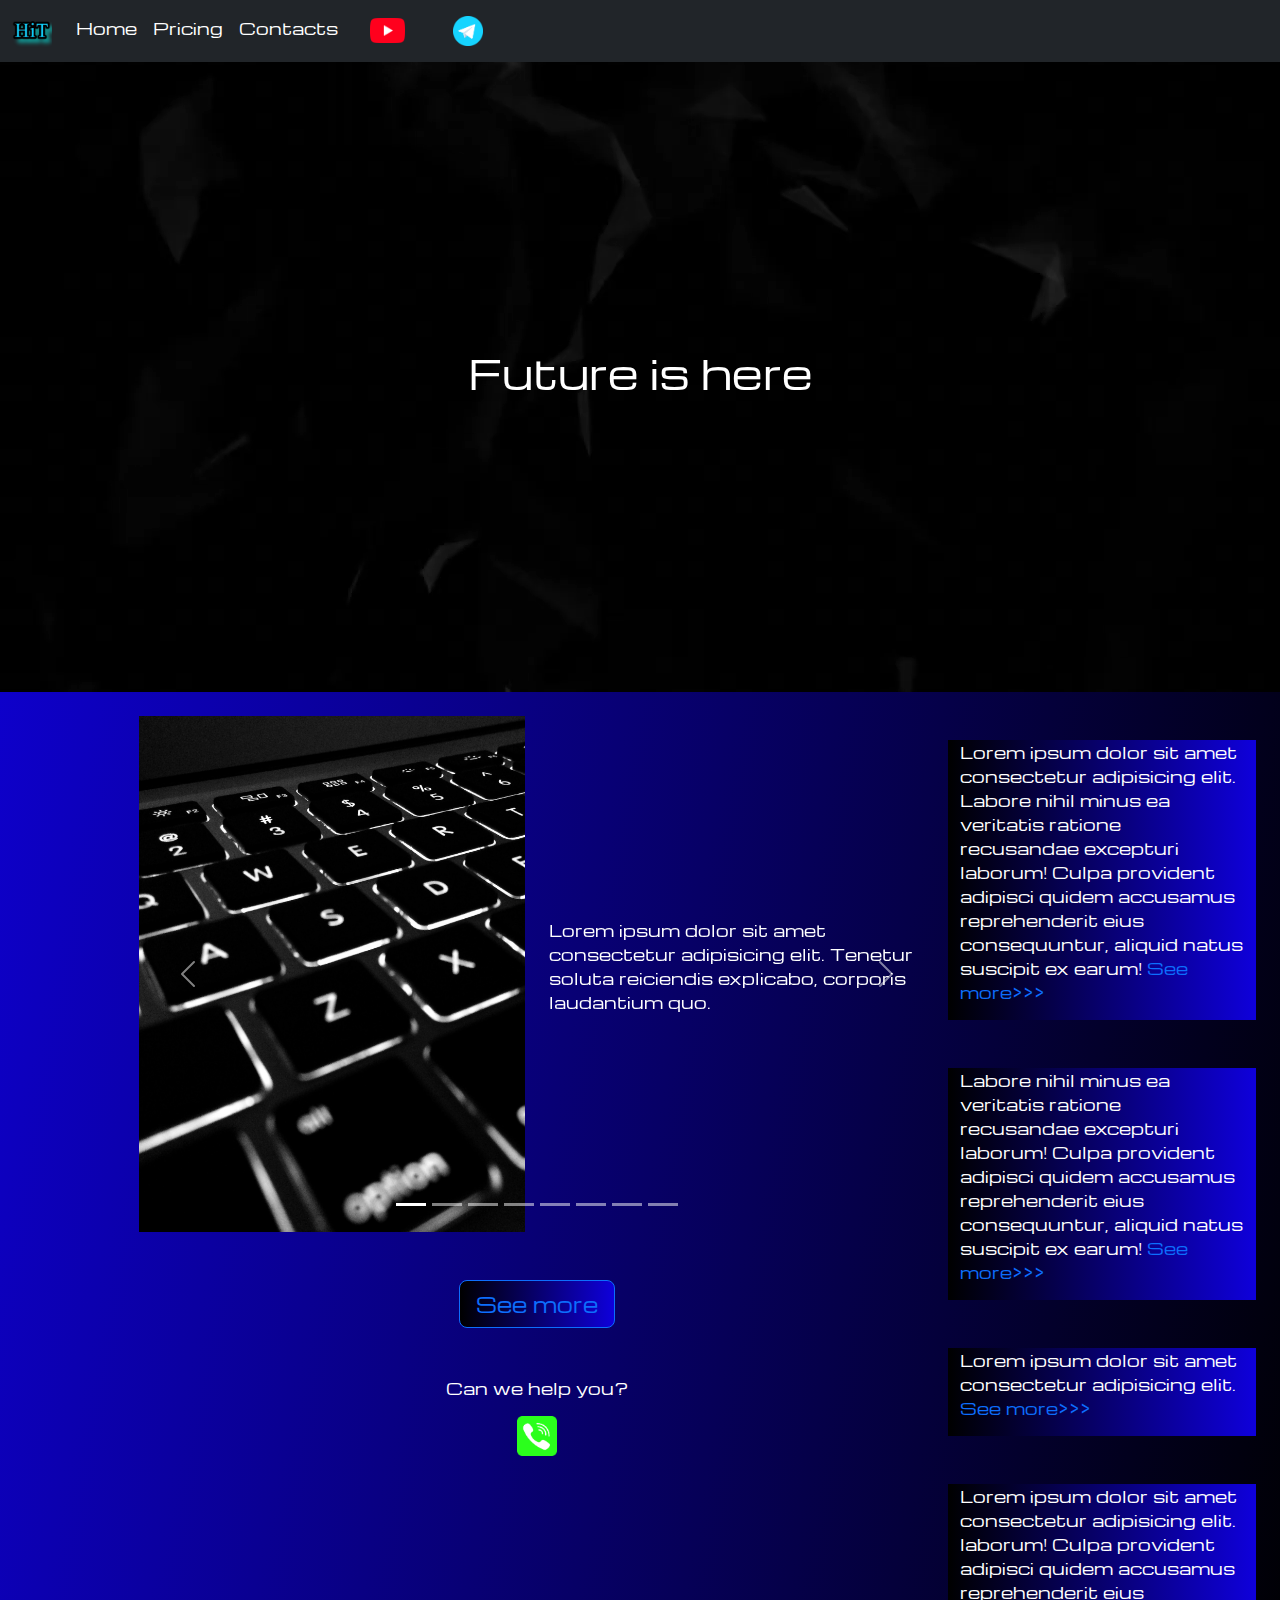
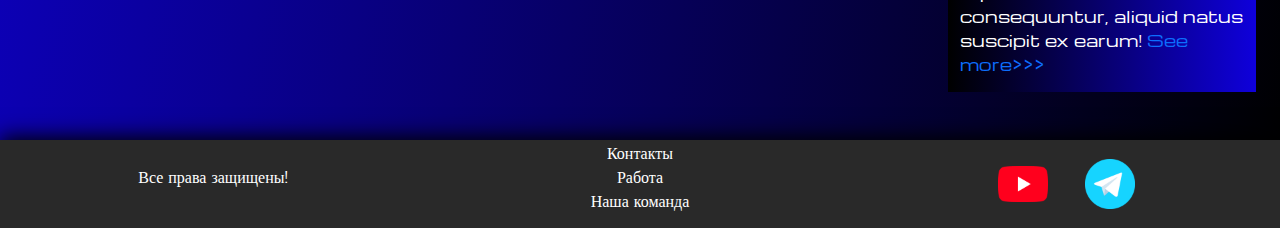
==== index.html @ a12cf963 "Add files via upload" ====
<!DOCTYPE html>
<html lang="en">
  <head>
    <meta charset="UTF-8" />
    <meta name="viewport" content="width=device-width, initial-scale=1.0" />
    <link
      href="https://cdn.jsdelivr.net/npm/bootstrap@5.3.3/dist/css/bootstrap.min.css"
      rel="stylesheet"
      integrity="sha384-QWTKZyjpPEjISv5WaRU9OFeRpok6YctnYmDr5pNlyT2bRjXh0JMhjY6hW+ALEwIH"
      crossorigin="anonymous"
    />
    <link rel="stylesheet" href="source/styles/mycss.css" />
    <link rel="stylesheet" href="source/styles/bgvideo.css">

    <link rel="apple-touch-icon" sizes="180x180" href="source/files//apple-touch-icon.png">
    <link rel="icon" type="image/png" sizes="32x32" href="source/files//favicon-32x32.png">
    <link rel="icon" type="image/png" sizes="16x16" href="source/files//favicon-16x16.png">
    <link rel="manifest" href="source/files//site.webmanifest">
    <title>HiT</title>
  </head>
  <body>
    <header>
      <nav class="navbar navbar-expand-lg bg-dark">
        <div class="container-fluid">
          <a class="navbar-brand disabled" aria-disabled="true"
            ><img src="source/images/logo.png" alt="..."
          /></a>
          <button
            class="navbar-toggler"
            type="button"
            data-bs-toggle="collapse"
            data-bs-target="#navbarNav"
            aria-controls="navbarNav"
            aria-expanded="false"
            aria-label="Toggle navigation"
          >
            <span class="navbar-toggler-icon"></span>
          </button>
          <div class="collapse navbar-collapse" id="navbarNav">
            <ul class="navbar-nav">
              <li class="nav-item">
                <a class="nav-link active" aria-current="page" href="/"
                  >Home</a
                >
              </li>
              <li class="nav-item">
                <a class="nav-link" href="pricing.html">Pricing</a>
              </li>
              <li class="nav-item">
                <a class="nav-link" href="pricing.html">Contacts</a>
              </li>
              <li class="nav-item">
                <a class="nav-link" href="pricing.html">
                  <img
                    style="width: 35px; margin-inline: 1em"
                    src="source/images/yt.png"
                    alt=""
                  />
                </a>
              </li>
              <li class="nav-item">
                <a class="nav-link" href="pricing.html">
                    <img
                      style="width: 30px; margin-inline: 1em"
                      src="source/images/tg.png"
                      alt=""
                  />
                </a>
              </li>
            </ul>
          </div>
        </div>
      </nav>
    </header>

    <section>
      <div class="bg-video">
        <video src="source/files/Видео фон для сайта   Абстрактный черный.mp4" type="video/mp4" autoplay muted loop></video>
        <div class="video-text">
          <h1>Future is here</h1>
        </div>
      </div>

      <div class="container-fluid mt-4 mb-4">
        <div class="row px-4">
          <div class="col-lg-1"></div>
          <div class="col-lg-8 col-md-12">
            <div class="row">

              <div id="carouselExampleIndicators" class="carousel slide">
                <div class="carousel-indicators">
                  <button
                    type="button"
                    data-bs-target="#carouselExampleIndicators"
                    data-bs-slide-to="0"
                    class="active"
                    aria-current="true"
                    aria-label="Slide 1"
                  ></button>
                  <button
                    type="button"
                    data-bs-target="#carouselExampleIndicators"
                    data-bs-slide-to="1"
                    aria-label="Slide 2"
                  ></button>
                  <button
                    type="button"
                    data-bs-target="#carouselExampleIndicators"
                    data-bs-slide-to="2"
                    aria-label="Slide 3"
                  ></button>
                  <button
                    type="button"
                    data-bs-target="#carouselExampleIndicators"
                    data-bs-slide-to="3"
                    aria-label="Slide 4"
                  ></button>
                  <button
                    type="button"
                    data-bs-target="#carouselExampleIndicators"
                    data-bs-slide-to="4"
                    aria-label="Slide 5"
                  ></button>
                  <button
                    type="button"
                    data-bs-target="#carouselExampleIndicators"
                    data-bs-slide-to="5"
                    aria-label="Slide 6"
                  ></button>
                  <button
                    type="button"
                    data-bs-target="#carouselExampleIndicators"
                    data-bs-slide-to="6"
                    aria-label="Slide 7"
                  ></button>
                  <button
                    type="button"
                    data-bs-target="#carouselExampleIndicators"
                    data-bs-slide-to="7"
                    aria-label="Slide 8"
                  ></button>
                </div>
                <div class="carousel-inner">
                  <div class="carousel-item active">
                    <div class="d-block w-100">
                      <div class="row">
                        <div class="col-lg-6 col-md-6">
                          <img
                            src="source/images/acc.png"
                            class="w-100"
                            alt="..."
                          />
                        </div>
                        <div class="col-lg-6 col-md-6 slide-text">
                          <p>
                            Lorem ipsum dolor sit amet consectetur adipisicing
                            elit. Tenetur soluta reiciendis explicabo, corporis
                            laudantium quo.
                          </p>
                        </div>
                      </div>
                    </div>
                  </div>
                  <div class="carousel-item">
                    <div class="d-block w-100">
                      <div class="row">
                        <div class="col-lg-6 col-md-6">
                          <img
                            src="source/images/controller.png"
                            class="w-100"
                            alt="..."
                          />
                        </div>
                        <div class="col-lg-6 col-md-6 slide-text">
                          <p>
                            Lorem ipsum dolor sit amet consectetur adipisicing
                            elit. Tenetur soluta reiciendis explicabo, corporis
                            laudantium quo.
                          </p>
                        </div>
                      </div>
                    </div>
                  </div>
                  <div class="carousel-item">
                    <div class="d-block w-100">
                      <div class="row">
                        <div class="col-lg-6 col-md-6">
                          <img
                            src="source/images/gaming pc.png"
                            class="w-100"
                            alt="..."
                          />
                        </div>
                        <div class="col-lg-6 col-md-6 slide-text">
                          <p>
                            Lorem ipsum dolor sit amet consectetur adipisicing
                            elit. Tenetur soluta reiciendis explicabo, corporis
                            laudantium quo.
                          </p>
                        </div>
                      </div>
                    </div>
                  </div>
                  <div class="carousel-item">
                    <div class="d-block w-100">
                      <div class="row">
                        <div class="col-lg-6 col-md-6">
                          <img
                            src="source/images/cpu.png"
                            class="w-100"
                            alt="..."
                          />
                        </div>
                        <div class="col-lg-6 col-md-6 slide-text">
                          <p>
                            Lorem ipsum dolor sit amet consectetur adipisicing
                            elit. Tenetur soluta reiciendis explicabo, corporis
                            laudantium quo.
                          </p>
                        </div>
                      </div>
                    </div>
                  </div>
                  <div class="carousel-item">
                    <div class="d-block w-100">
                      <div class="row">
                        <div class="col-lg-6 col-md-6">
                          <img
                            src="source/images/laptop.png"
                            class="w-100"
                            alt="..."
                          />
                        </div>
                        <div class="col-lg-6 col-md-6 slide-text">
                          <p>
                            Lorem ipsum dolor sit amet consectetur adipisicing
                            elit. Tenetur soluta reiciendis explicabo, corporis
                            laudantium quo.
                          </p>
                        </div>
                      </div>
                    </div>
                  </div>
                  <div class="carousel-item">
                    <div class="d-block w-100">
                      <div class="row">
                        <div class="col-lg-6 col-md-6">
                          <img
                            src="source/images/gpu.png"
                            class="w-100"
                            alt="..."
                          />
                        </div>
                        <div class="col-lg-6 col-md-6 slide-text">
                          <p>
                            Lorem ipsum dolor sit amet consectetur adipisicing
                            elit. Tenetur soluta reiciendis explicabo, corporis
                            laudantium quo.
                          </p>
                        </div>
                      </div>
                    </div>
                  </div>
                  <div class="carousel-item">
                    <div class="d-block w-100">
                      <div class="row">
                        <div class="col-lg-6 col-md-6">
                          <img
                            src="source/images/vr.png"
                            class="w-100"
                            alt="..."
                          />
                        </div>
                        <div class="col-lg-6 col-md-6 slide-text">
                          <p>
                            Lorem ipsum dolor sit amet consectetur adipisicing
                            elit. Tenetur soluta reiciendis explicabo, corporis
                            laudantium quo.
                          </p>
                        </div>
                      </div>
                    </div>
                  </div>
                  <div class="carousel-item">
                    <div class="d-block w-100">
                      <div class="row">
                        <div class="col-lg-6 col-md-6">
                          <img
                            src="source/images/other.png"
                            class="w-100"
                            alt="..."
                          />
                        </div>
                        <div class="col-lg-6 col-md-6 slide-text">
                          <p>
                            Lorem ipsum dolor sit amet consectetur adipisicing
                            elit. Tenetur soluta reiciendis explicabo, corporis
                            laudantium quo.
                          </p>
                        </div>
                      </div>
                    </div>
                  </div>
                </div>
                <button
                  class="carousel-control-prev"
                  type="button"
                  data-bs-target="#carouselExampleIndicators"
                  data-bs-slide="prev"
                >
                  <span
                    class="carousel-control-prev-icon"
                    aria-hidden="true"
                  ></span>
                  <span class="visually-hidden">Previous</span>
                </button>
                <button
                  class="carousel-control-next"
                  type="button"
                  data-bs-target="#carouselExampleIndicators"
                  data-bs-slide="next"
                >
                  <span
                    class="carousel-control-next-icon"
                    aria-hidden="true"
                  ></span>
                  <span class="visually-hidden">Next</span>
                </button>
              </div>

              <div class="col-lg-12 col-md-12 text-center mt-4">
                <button type="button" class="btn btn-outline-primary btn-lg my-4">See more</button>
              </div>
              <div class="col-lg-12 col-md-12 text-center mt-4">
                <a href="#"><p>Can we help you?</p></a>
              </div>
              <div class="col-lg-12 col-md-12 text-center">
                <a href="#"><img class="call-anim" style="width: 40px;" src="source/images/phone.png" alt="..."></a>
              </div>
            </div>
          </div>
          <div class="col-lg-3 col-md-12">
            <div class="row">
              <div class="col-lg-12 sidebar my-4">
                <p>
                  Lorem ipsum dolor sit amet consectetur adipisicing elit.
                  Labore nihil minus ea veritatis ratione recusandae excepturi
                  laborum! Culpa provident adipisci quidem accusamus
                  reprehenderit eius consequuntur, aliquid natus suscipit ex
                  earum! <a href="#">See more>>></a>
                </p>
              </div>
              <div class="col-lg-12 sidebar my-4">
                <p>
                  Labore nihil minus ea veritatis ratione recusandae excepturi
                  laborum! Culpa provident adipisci quidem accusamus
                  reprehenderit eius consequuntur, aliquid natus suscipit ex
                  earum! <a href="#">See more>>></a>
                </p>
              </div>
              <div class="col-lg-12 sidebar my-4">
                <p>
                  Lorem ipsum dolor sit amet consectetur adipisicing elit.
                  <a href="#">See more>>></a>
                </p>
              </div>
              <div class="col-lg-12 sidebar my-4">
                <p>
                  Lorem ipsum dolor sit amet consectetur adipisicing elit.
                  laborum! Culpa provident adipisci quidem accusamus
                  reprehenderit eius consequuntur, aliquid natus suscipit ex
                  earum! <a href="#">See more>>></a>
                </p>
              </div>
            </div>
          </div>
        </div>
      </div>
    </section>

    <footer>
      <div class="container-fluid">
        <div class="row">
          <div class="col-lg-4 col-md-12 footer-text text-center">
            <p>Все права защищены!</p>
          </div>
          <div class="col-lg-4 col-md-12 footer-text text-center">
            <p>Контакты<br />Работа<br />Наша команда</p>
          </div>
          <div class="col-lg-4 col-md-12 footer-images text-center">
            <a href="#"
              ><img
                style="width: 50px; margin-inline: 1em"
                src="source/images/yt.png"
                alt=""
            /></a>
            <a href="#"
              ><img
                style="width: 50px; margin-inline: 1em"
                src="source/images/tg.png"
                alt=""
            /></a>
          </div>
        </div>
      </div>
    </footer>

    <script
      src="https://cdn.jsdelivr.net/npm/bootstrap@5.3.3/dist/js/bootstrap.bundle.min.js"
      integrity="sha384-YvpcrYf0tY3lHB60NNkmXc5s9fDVZLESaAA55NDzOxhy9GkcIdslK1eN7N6jIeHz"
      crossorigin="anonymous"
    ></script>
  </body>
</html>
---- source/styles/mycss.css ----
@import url('https://fonts.googleapis.com/css?family=Michroma&display=swap');

body {
    background: linear-gradient(100deg, #0f00db 0%, #000000 100%);
    font-family: Michroma, serif;
}

p {
    color: white;
}

a {
    text-decoration: none;
}

header {
    box-shadow: 0px 3px 20px 0px #000000;
}

.nav-link {
    color: white;
}

.navbar-nav .nav-link.active {
    color: white;
}

.navbar-brand img {
    width: 40px;
}

.navbar-toggler {
    background-color: white;
    color: darkgrey;
}

.card {
    box-shadow: 5px 7px 16px 0px #000000;
    background: linear-gradient(270deg, #0f00db 0%, #000000 100%);
    color: white;
}

.btn-outline-primary {
    background: linear-gradient(270deg, #0f00db 0%, #000000 100%);
}

.sidebar {
    color: white;
    background: linear-gradient(270deg, #0f00db 0%, #000000 100%);
}

.card a {
    text-decoration: none;
    color: white;
}

.slide-text,
.footer-text {
    color: white;
    margin: auto auto;
}

.footer-images {
    margin: auto auto;
}

footer {
    background-color: rgb(41, 41, 41);
    box-shadow: 0px -3px 20px 0px #000000;
    color: white;
    margin-top: 3px;
}

.call-anim {
    animation: myAnim 1.5s ease 0s infinite normal forwards;
}

@keyframes myAnim {
	0%,
	100% {
		transform: translateX(0%);
		transform-origin: 50% 50%;
	}

	15% {
		transform: translateX(-30px) rotate(-6deg);
	}

	30% {
		transform: translateX(15px) rotate(6deg);
	}

	45% {
		transform: translateX(-15px) rotate(-3.6deg);
	}

	60% {
		transform: translateX(9px) rotate(2.4deg);
	}

	75% {
		transform: translateX(-6px) rotate(-1.2deg);
	}
}

@media (max-width: 755) {
    .carousel-indicators {
        display: none;
    }
}
---- source/styles/bgvideo.css ----
.bg-video {
    width: 100%;
    height: 70vh;
    position: relative;
    display: flex;
    justify-content: center;
    align-items: center;
}

.bg-video video {
    width: 100%;
    height: 70vh;
    position: absolute;
    top: 0;
    left: 0;
    object-fit: cover;
    z-index: 2;
    background-color: rgba(0, 0, 0, 0.232);
}

.video-text {
    color: white;
    z-index: 2;
}
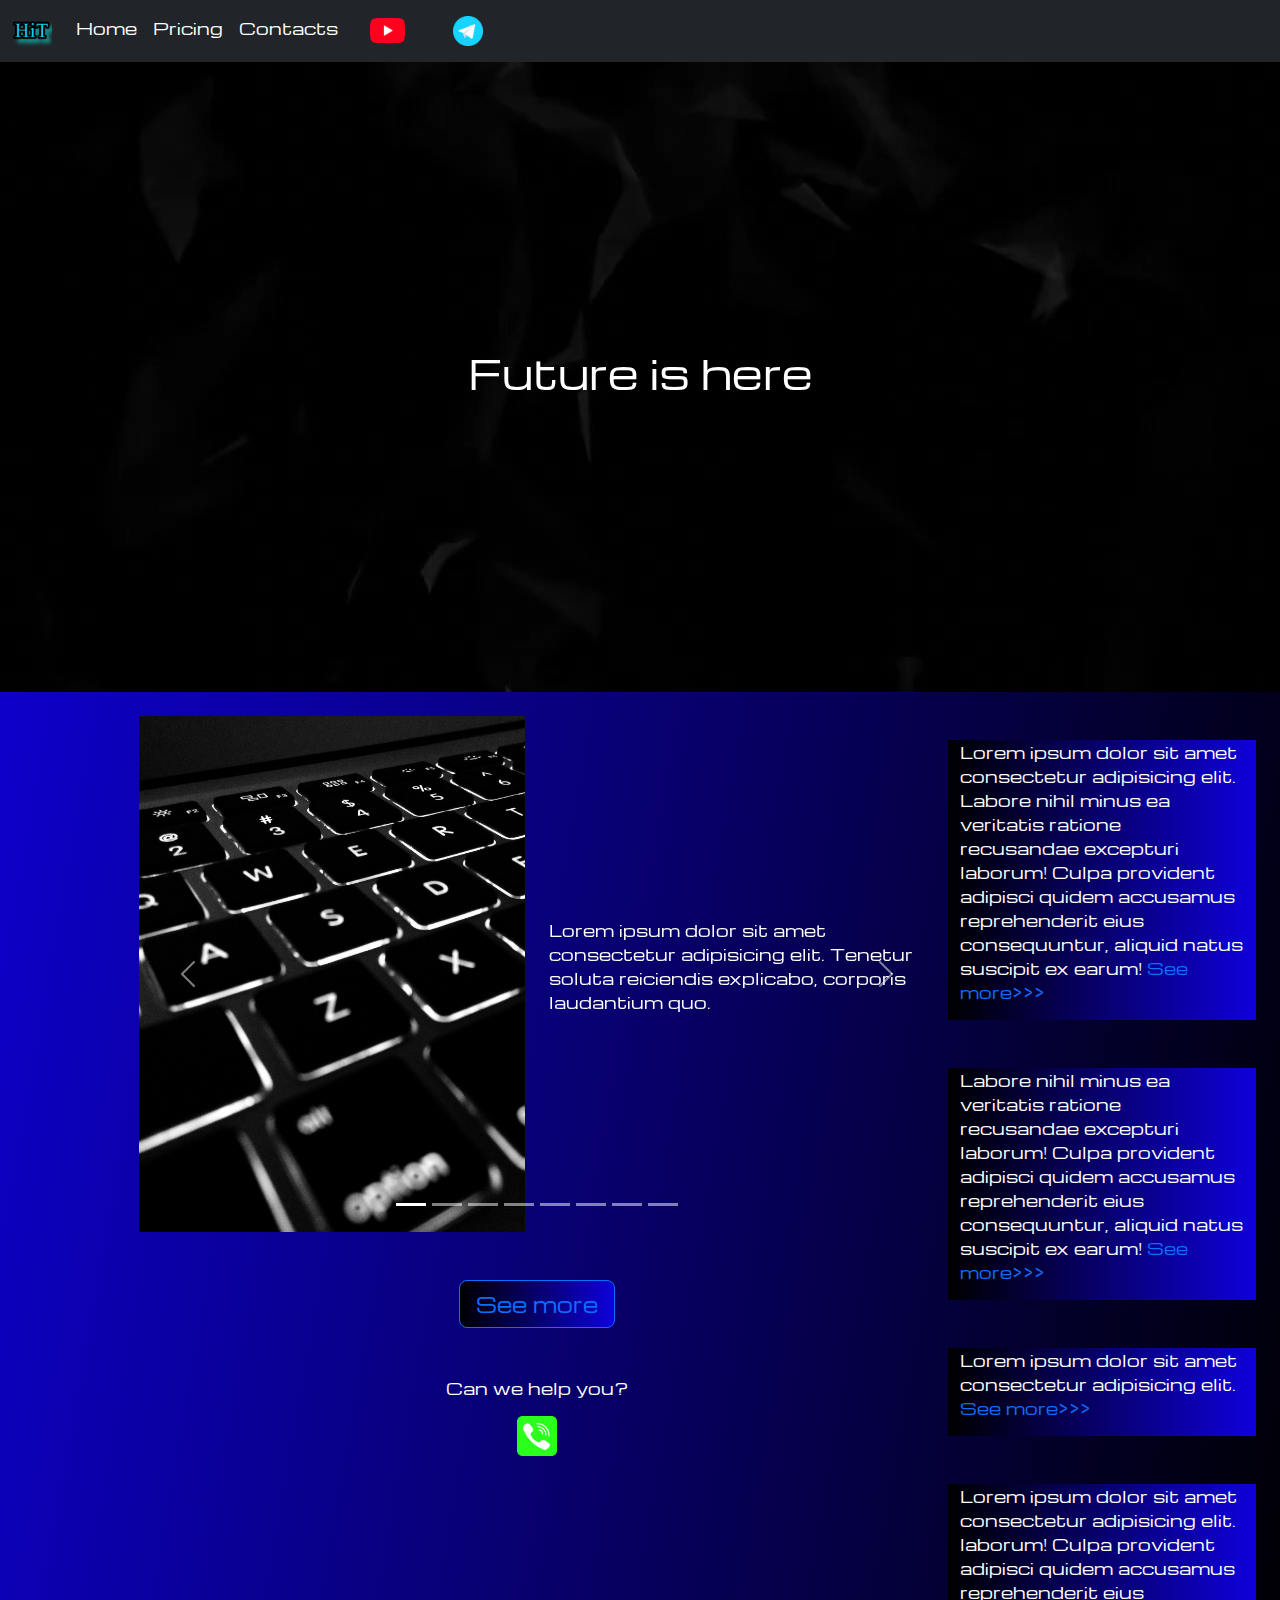
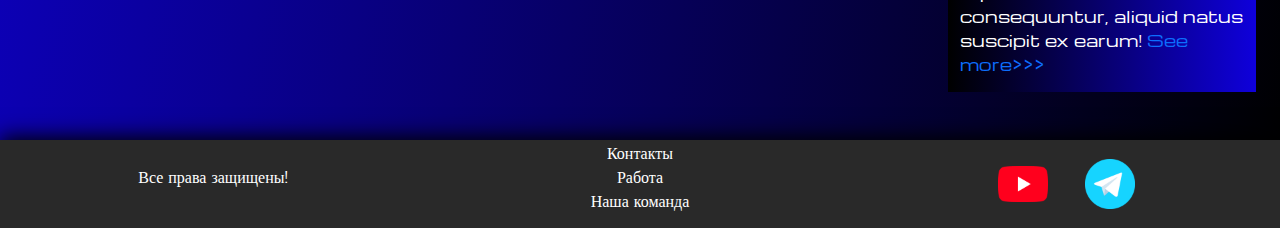
==== commit 293ae5ee: "Update index.html" ====
--- a/index.html
+++ b/index.html
@@ -22,7 +22,7 @@
     <header>
       <nav class="navbar navbar-expand-lg bg-dark">
         <div class="container-fluid">
-          <a class="navbar-brand disabled" aria-disabled="true"
+          <a class="navbar-brand disabled" href="/"
             ><img src="source/images/logo.png" alt="..."
           /></a>
           <button
